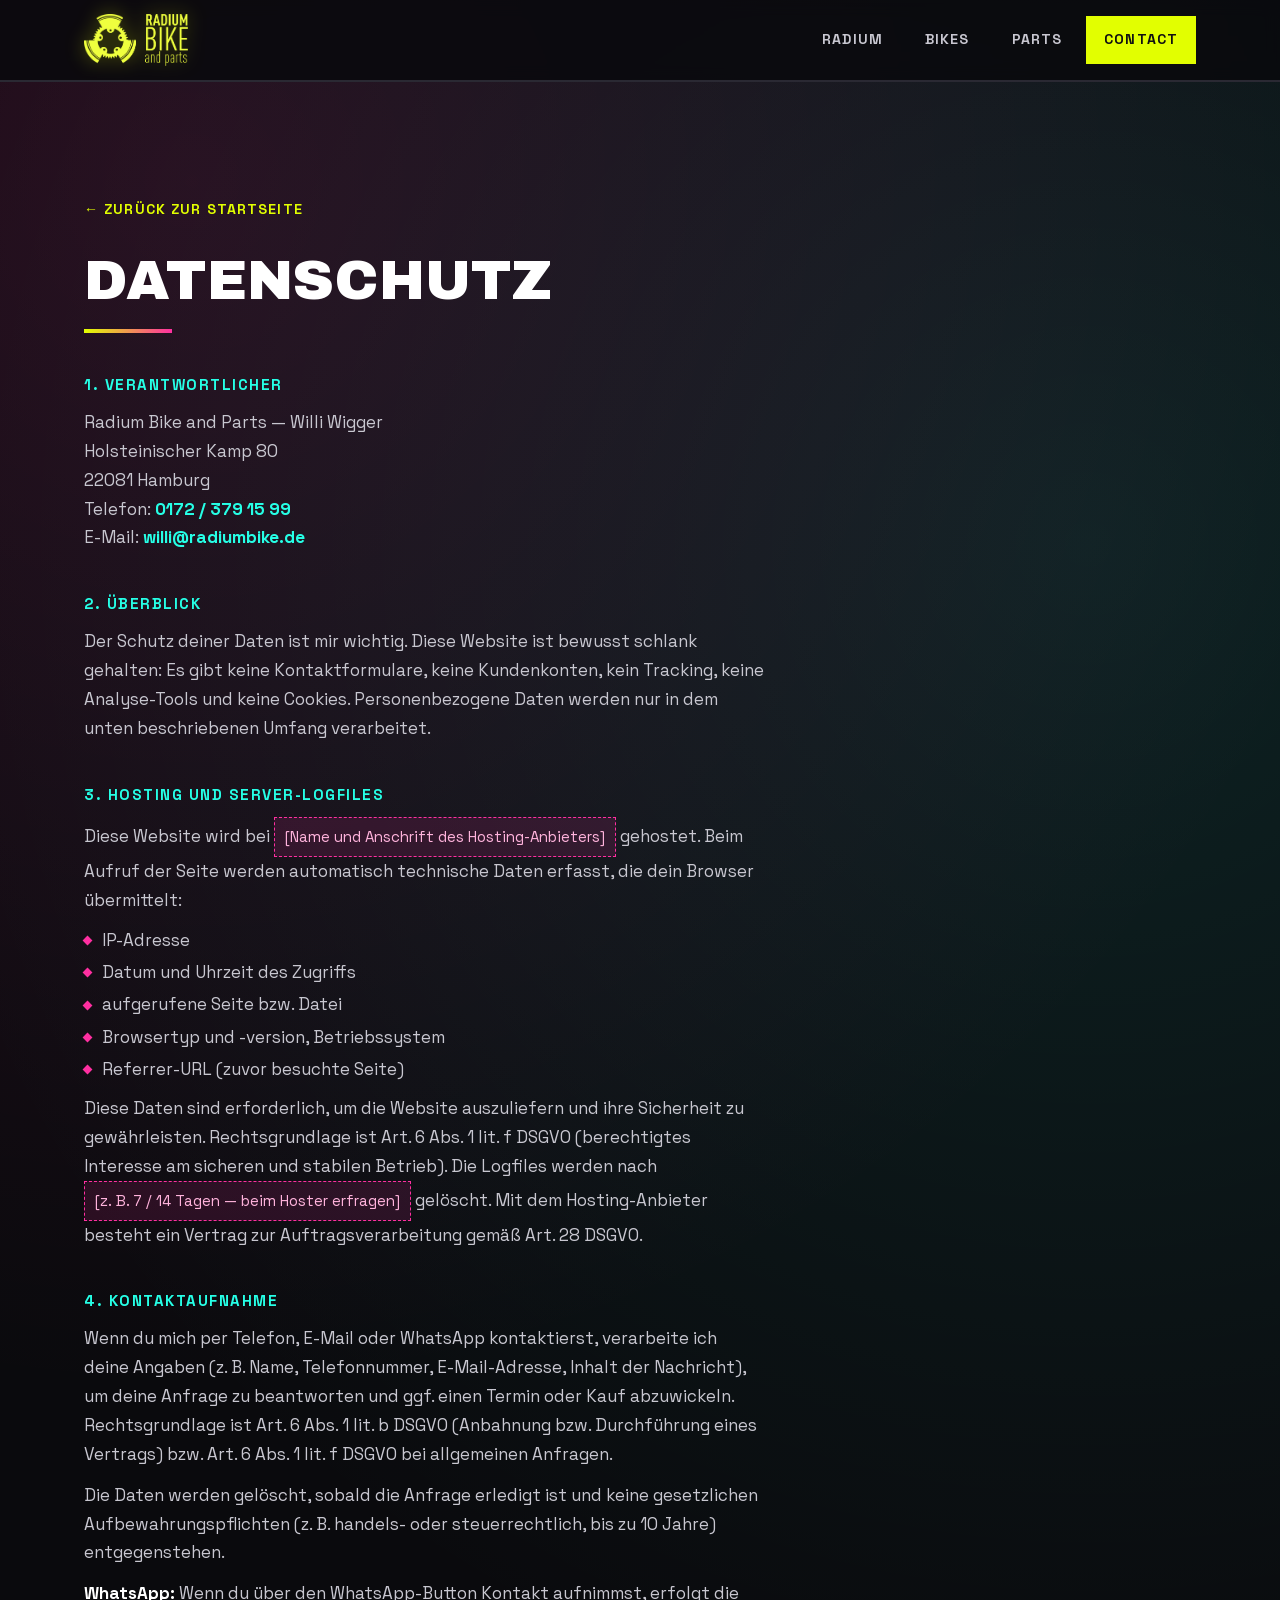
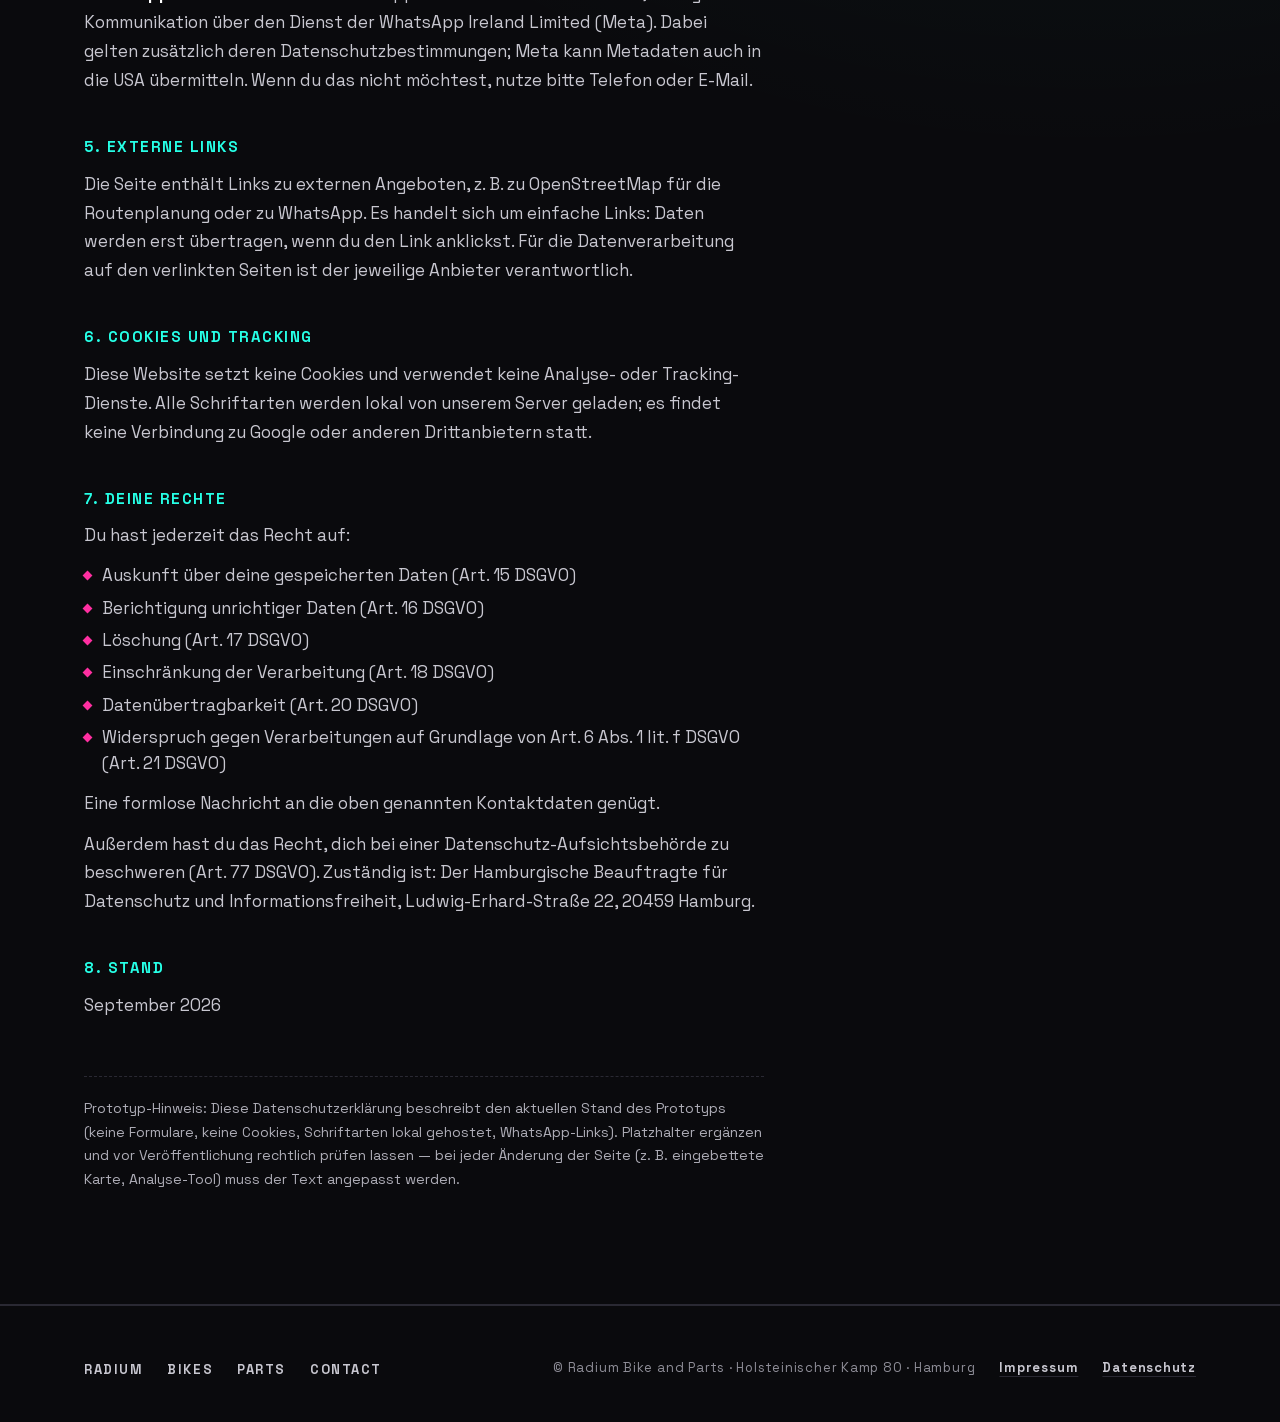
==== datenschutz.html @ e215816f "Radium Bike website One-page site (V4 design) with Impressum and Datenschutz, self-hosted fonts, noi" ====
<!DOCTYPE html>
<html lang="de">
<head>
<meta charset="UTF-8">
<meta name="viewport" content="width=device-width, initial-scale=1.0">
<title>Datenschutz — Radium Bike &amp; Parts</title>
<meta name="robots" content="noindex, nofollow">
<link rel="icon" href="favicon.ico" sizes="any">
<link rel="icon" type="image/png" href="assets/img/favicon-192.png" sizes="192x192">
<link rel="apple-touch-icon" href="assets/img/apple-touch-icon.png">
<link rel="preload" href="assets/fonts/space-grotesk-latin.woff2" as="font" type="font/woff2" crossorigin>
<link rel="preload" href="assets/fonts/archivo-black-latin.woff2" as="font" type="font/woff2" crossorigin>
<link rel="stylesheet" href="assets/css/style.css">
</head>
<body>

<header class="site-header">
  <div class="container header-row">
    <a class="logo" href="index.html" aria-label="Radium Bike — Startseite"><img src="assets/img/logo.png" alt="Radium Bike"></a>
    <nav aria-label="Hauptnavigation">
      <button class="hamburger" aria-label="Menü öffnen" aria-expanded="false" aria-controls="nav-list">☰</button>
      <ul class="nav-list" id="nav-list">
        <li><a href="index.html#radium">Radium</a></li>
        <li><a href="index.html#bikes">Bikes</a></li>
        <li><a href="index.html#parts">Parts</a></li>
        <li><a href="index.html#contact" class="nav-cta">Contact</a></li>
      </ul>
    </nav>
  </div>
</header>

<main>
  <section class="section legal">
    <div class="container">
      <a class="back-link" href="index.html">← Zurück zur Startseite</a>
      <h1 class="section-title display">Datenschutz</h1>
      <div class="divider"></div>

      <div class="legal-body">
        <h2>1. Verantwortlicher</h2>
        <p>
          Radium Bike and Parts — Willi Wigger<br>
          Holsteinischer Kamp 80<br>
          22081 Hamburg<br>
          Telefon: <a href="tel:+491723791599">0172 / 379 15 99</a><br>
          E-Mail: <a href="mailto:willi@radiumbike.de">willi@radiumbike.de</a>
        </p>

        <h2>2. Überblick</h2>
        <p>Der Schutz deiner Daten ist mir wichtig. Diese Website ist bewusst schlank gehalten: Es gibt keine Kontaktformulare, keine Kundenkonten, kein Tracking, keine Analyse-Tools und keine Cookies. Personenbezogene Daten werden nur in dem unten beschriebenen Umfang verarbeitet.</p>

        <h2>3. Hosting und Server-Logfiles</h2>
        <p>Diese Website wird bei <span class="todo">[Name und Anschrift des Hosting-Anbieters]</span> gehostet. Beim Aufruf der Seite werden automatisch technische Daten erfasst, die dein Browser übermittelt:</p>
        <ul>
          <li>IP-Adresse</li>
          <li>Datum und Uhrzeit des Zugriffs</li>
          <li>aufgerufene Seite bzw. Datei</li>
          <li>Browsertyp und -version, Betriebssystem</li>
          <li>Referrer-URL (zuvor besuchte Seite)</li>
        </ul>
        <p>Diese Daten sind erforderlich, um die Website auszuliefern und ihre Sicherheit zu gewährleisten. Rechtsgrundlage ist Art. 6 Abs. 1 lit. f DSGVO (berechtigtes Interesse am sicheren und stabilen Betrieb). Die Logfiles werden nach <span class="todo">[z. B. 7 / 14 Tagen — beim Hoster erfragen]</span> gelöscht. Mit dem Hosting-Anbieter besteht ein Vertrag zur Auftragsverarbeitung gemäß Art. 28 DSGVO.</p>

        <h2>4. Kontaktaufnahme</h2>
        <p>Wenn du mich per Telefon, E-Mail oder WhatsApp kontaktierst, verarbeite ich deine Angaben (z. B. Name, Telefonnummer, E-Mail-Adresse, Inhalt der Nachricht), um deine Anfrage zu beantworten und ggf. einen Termin oder Kauf abzuwickeln. Rechtsgrundlage ist Art. 6 Abs. 1 lit. b DSGVO (Anbahnung bzw. Durchführung eines Vertrags) bzw. Art. 6 Abs. 1 lit. f DSGVO bei allgemeinen Anfragen.</p>
        <p>Die Daten werden gelöscht, sobald die Anfrage erledigt ist und keine gesetzlichen Aufbewahrungspflichten (z. B. handels- oder steuerrechtlich, bis zu 10 Jahre) entgegenstehen.</p>
        <p><strong>WhatsApp:</strong> Wenn du über den WhatsApp-Button Kontakt aufnimmst, erfolgt die Kommunikation über den Dienst der WhatsApp Ireland Limited (Meta). Dabei gelten zusätzlich deren Datenschutzbestimmungen; Meta kann Metadaten auch in die USA übermitteln. Wenn du das nicht möchtest, nutze bitte Telefon oder E-Mail.</p>

        <h2>5. Externe Links</h2>
        <p>Die Seite enthält Links zu externen Angeboten, z. B. zu OpenStreetMap für die Routenplanung oder zu WhatsApp. Es handelt sich um einfache Links: Daten werden erst übertragen, wenn du den Link anklickst. Für die Datenverarbeitung auf den verlinkten Seiten ist der jeweilige Anbieter verantwortlich.</p>

        <h2>6. Cookies und Tracking</h2>
        <p>Diese Website setzt keine Cookies und verwendet keine Analyse- oder Tracking-Dienste. Alle Schriftarten werden lokal von unserem Server geladen; es findet keine Verbindung zu Google oder anderen Drittanbietern statt.</p>

        <h2>7. Deine Rechte</h2>
        <p>Du hast jederzeit das Recht auf:</p>
        <ul>
          <li>Auskunft über deine gespeicherten Daten (Art. 15 DSGVO)</li>
          <li>Berichtigung unrichtiger Daten (Art. 16 DSGVO)</li>
          <li>Löschung (Art. 17 DSGVO)</li>
          <li>Einschränkung der Verarbeitung (Art. 18 DSGVO)</li>
          <li>Datenübertragbarkeit (Art. 20 DSGVO)</li>
          <li>Widerspruch gegen Verarbeitungen auf Grundlage von Art. 6 Abs. 1 lit. f DSGVO (Art. 21 DSGVO)</li>
        </ul>
        <p>Eine formlose Nachricht an die oben genannten Kontaktdaten genügt.</p>
        <p>Außerdem hast du das Recht, dich bei einer Datenschutz-Aufsichtsbehörde zu beschweren (Art. 77 DSGVO). Zuständig ist: Der Hamburgische Beauftragte für Datenschutz und Informationsfreiheit, Ludwig-Erhard-Straße 22, 20459 Hamburg.</p>

        <h2>8. Stand</h2>
        <p>September 2026</p>

        <p class="legal-note">Prototyp-Hinweis: Diese Datenschutzerklärung beschreibt den aktuellen Stand des Prototyps (keine Formulare, keine Cookies, Schriftarten lokal gehostet, WhatsApp-Links). Platzhalter ergänzen und vor Veröffentlichung rechtlich prüfen lassen — bei jeder Änderung der Seite (z. B. eingebettete Karte, Analyse-Tool) muss der Text angepasst werden.</p>
      </div>
    </div>
  </section>
</main>

<footer class="site-footer">
  <div class="container footer-row">
    <ul class="footer-nav">
      <li><a href="index.html#radium">Radium</a></li>
      <li><a href="index.html#bikes">Bikes</a></li>
      <li><a href="index.html#parts">Parts</a></li>
      <li><a href="index.html#contact">Contact</a></li>
    </ul>
    <div class="footer-legal">
      <p>© Radium Bike and Parts · Holsteinischer Kamp 80 · Hamburg</p>
      <a href="impressum.html">Impressum</a>
      <a href="datenschutz.html" aria-current="page">Datenschutz</a>
    </div>
  </div>
</footer>

<script>
  const navList = document.querySelector('.nav-list');
  const hamburger = document.querySelector('.hamburger');
  hamburger.addEventListener('click', () => {
    const open = navList.classList.toggle('open');
    hamburger.setAttribute('aria-expanded', open);
  });
</script>
</body>
</html>
---- assets/css/style.css ----
/* Self-hosted fonts (latin subset, SIL Open Font License) — no requests to Google */
@font-face{font-family:'Archivo Black';font-style:normal;font-weight:400;font-display:swap;
  src:url('../fonts/archivo-black-latin.woff2') format('woff2');}
@font-face{font-family:'Rubik Mono One';font-style:normal;font-weight:400;font-display:swap;
  src:url('../fonts/rubik-mono-one-latin.woff2') format('woff2');}
@font-face{font-family:'Space Grotesk';font-style:normal;font-weight:300 700;font-display:swap;
  src:url('../fonts/space-grotesk-latin.woff2') format('woff2');}

:root{
  --black:#0a0a0d;
  --panel:#131217;
  --panel-2:#0f0e13;
  --neon-yellow:#e2ff00;
  --neon-pink:#ff2fa1;
  --neon-cyan:#26ffe6;
  --line:#2a2933;
  --text:#f2f2ee;
  --text-2:#c8c7d0;
  --text-3:#aeadb7;
  --gutter:24px;
  --header-h:82px;
  --section-y:112px;
}
*{box-sizing:border-box;}
html{scroll-behavior:smooth;scroll-padding-top:var(--header-h);}
@media (prefers-reduced-motion:reduce){html{scroll-behavior:auto;}*{transition:none !important;}}
body{
  margin:0;background:var(--black);color:var(--text);
  font-family:'Space Grotesk',sans-serif;font-size:17px;line-height:1.65;
  background-image:
    radial-gradient(circle at 15% 6%, rgba(255,47,161,.12), transparent 40%),
    radial-gradient(circle at 85% 18%, rgba(38,255,230,.10), transparent 45%);
  background-repeat:no-repeat;
}
a{color:inherit;text-decoration:none;}
img{max-width:100%;height:auto;display:block;}
ul{list-style:none;margin:0;padding:0;}
.display{font-family:'Archivo Black',sans-serif;text-transform:uppercase;font-weight:400;}
:focus-visible{outline:3px solid var(--neon-cyan);outline-offset:3px;}
.ico{width:20px;height:20px;fill:none;stroke:currentColor;stroke-width:2.2;stroke-linecap:round;stroke-linejoin:round;flex-shrink:0;}

.container{max-width:1160px;margin:0 auto;padding-inline:var(--gutter);}

/* HEADER */
.site-header{
  position:sticky;top:0;z-index:900;
  background:rgba(10,10,13,.88);backdrop-filter:blur(8px);-webkit-backdrop-filter:blur(8px);
  border-bottom:2px solid var(--line);
}
.header-row{position:relative;display:flex;align-items:center;justify-content:space-between;gap:16px;padding-block:14px;}
.logo img{height:52px;width:auto;filter:drop-shadow(0 0 10px rgba(226,255,0,.35));}
.nav-list{display:flex;gap:6px;}
.nav-list a{
  display:block;padding:10px 16px;font-weight:700;font-size:14px;letter-spacing:.08em;
  color:var(--text-2);border:2px solid transparent;text-transform:uppercase;transition:color .15s,border-color .15s;
}
.nav-list a:hover{color:var(--neon-cyan);}
.nav-list a.active{border-color:var(--neon-yellow);color:var(--neon-yellow);}
.nav-list a.nav-cta{background:var(--neon-yellow);color:#111;border-color:var(--neon-yellow);}
.nav-list a.nav-cta:hover,.nav-list a.nav-cta.active{background:transparent;color:var(--neon-yellow);}
.hamburger{display:none;background:none;border:0;color:var(--neon-yellow);font-size:28px;line-height:1;cursor:pointer;padding:6px 8px;}

/* BUTTONS */
.btn{
  display:inline-flex;align-items:center;gap:10px;
  background:var(--neon-yellow);color:#111;border:2px solid var(--neon-yellow);
  font-weight:700;font-size:15px;letter-spacing:.08em;text-transform:uppercase;
  padding:14px 24px;border-radius:2px;
  box-shadow:5px 5px 0 var(--neon-pink);transition:transform .15s, box-shadow .15s;
}
.btn:hover{transform:translate(-2px,-2px);box-shadow:7px 7px 0 var(--neon-pink);}
.btn-ghost{background:transparent;color:var(--neon-yellow);box-shadow:none;}
.btn-ghost:hover{box-shadow:5px 5px 0 var(--neon-cyan);}
.btn-small{font-size:13px;padding:11px 18px;box-shadow:4px 4px 0 var(--neon-pink);}
.btn-row{display:flex;flex-wrap:wrap;gap:18px 20px;}

/* STICKERS */
.sticker{
  font-family:'Rubik Mono One',sans-serif;font-size:12px;letter-spacing:.02em;line-height:1.3;
  padding:6px 12px;border-radius:20px;transform:rotate(-3deg);display:inline-block;text-transform:uppercase;
}
.sticker.pink{background:var(--neon-pink);color:#1a0512;}
.sticker.cyan{background:var(--neon-cyan);color:#03211d;transform:rotate(2deg);}
.sticker.yellow{background:var(--neon-yellow);color:#1a1a00;transform:rotate(-1deg);}

/* HERO */
.hero{
  position:relative;overflow:hidden;padding:80px 0 72px;
  background:repeating-linear-gradient(135deg, rgba(255,255,255,.025) 0 2px, transparent 2px 22px);
  border-bottom:2px solid var(--line);
}
.hero-grid{display:grid;grid-template-columns:1.1fr .9fr;gap:48px;align-items:center;}
.tag-row{display:flex;gap:8px;flex-wrap:wrap;margin-bottom:22px;}
.hero h1{
  font-size:clamp(44px, 6.4vw, 84px);line-height:.95;margin:0 0 24px;
  color:var(--neon-yellow);
  text-shadow:3px 3px 0 var(--neon-pink), 6px 6px 0 rgba(38,255,230,.5);
}
.lead{color:var(--text-2);font-size:18px;max-width:500px;margin:0 0 32px;}
.hero-photo{
  position:relative;border:3px solid var(--neon-yellow);
  box-shadow:8px 8px 0 var(--neon-pink);transform:rotate(2deg);overflow:hidden;
}
.hero-photo img{width:100%;filter:contrast(1.08) saturate(1.15);}
.hero-photo::after{
  content:'RADIUM';font-family:'Rubik Mono One',sans-serif;font-size:11px;
  position:absolute;bottom:10px;right:12px;color:var(--neon-cyan);
  letter-spacing:.15em;text-shadow:0 0 8px rgba(38,255,230,.8);
}

/* SECTIONS */
.section{padding-block:var(--section-y);border-bottom:2px solid var(--line);}
.section-alt{background:
  linear-gradient(rgba(19,18,23,.7), rgba(19,18,23,.7)),
  repeating-linear-gradient(90deg, rgba(226,255,0,.03) 0 1px, transparent 1px 48px);}
.section-title{font-size:clamp(34px, 4.6vw, 56px);line-height:1;margin:0;color:#fff;}
.section-title .glow{color:var(--neon-yellow);}
.divider{height:4px;width:88px;background:linear-gradient(90deg,var(--neon-yellow),var(--neon-pink));margin-top:20px;}
.section-sub{color:var(--text-3);font-size:18px;max-width:560px;margin:24px 0 48px;}
.section-head{display:flex;justify-content:space-between;align-items:flex-end;gap:24px 48px;flex-wrap:wrap;margin-bottom:48px;}
.section-head .section-sub{margin:0;}

/* ABOUT */
.about-grid{display:grid;grid-template-columns:1fr 360px;gap:72px;align-items:start;}
.prose{margin-top:36px;max-width:640px;}
.prose p{color:var(--text-2);font-size:18px;line-height:1.7;margin:0;}
.prose p + p{margin-top:20px;}
.info-card{
  position:relative;background:var(--panel);border:2px solid var(--line);
  padding:40px 30px 32px;margin-top:8px;box-shadow:8px 8px 0 rgba(38,255,230,.25);
}
.info-sticker{position:absolute;top:-14px;left:24px;}
.info-list{display:grid;gap:18px;margin-bottom:28px;}
.info-list li{display:flex;gap:14px;align-items:flex-start;color:var(--text-2);font-size:16px;line-height:1.5;}
.info-list .ico{color:var(--neon-yellow);margin-top:2px;}
.info-list strong{color:#fff;}
.pull{
  margin:88px 0 0;padding:8px 0 8px 28px;border-left:6px solid var(--neon-pink);
  font-size:clamp(26px, 3.6vw, 44px);line-height:1.1;color:#fff;max-width:900px;
}
.pull span{color:var(--neon-cyan);}

/* BIKE CARDS */
.grid{display:grid;grid-template-columns:repeat(auto-fill,minmax(300px,1fr));gap:36px 32px;}
.card{
  background:var(--panel);border:2px solid var(--line);position:relative;
  display:flex;flex-direction:column;
  transition:transform .2s ease, border-color .2s ease, box-shadow .2s ease;
}
.card:hover{transform:rotate(-.6deg) translateY(-6px);border-color:var(--neon-cyan);box-shadow:8px 8px 0 rgba(255,47,161,.5);}
.card:nth-child(even):hover{transform:rotate(.6deg) translateY(-6px);}
.thumb{position:relative;aspect-ratio:4/3;overflow:hidden;background:#111;}
.thumb img{width:100%;height:100%;object-fit:cover;filter:saturate(1.1) contrast(1.05);transition:transform .4s ease;}
.card:hover .thumb img{transform:scale(1.04);}
.card .body{padding:24px 24px 22px;display:flex;flex-direction:column;flex:1;}
.card h3{font-family:'Space Grotesk',sans-serif;font-weight:700;font-size:21px;line-height:1.25;margin:0 0 10px;color:var(--neon-cyan);}
.card-lead{margin:0 0 14px;font-size:15.5px;line-height:1.55;color:var(--text-2);}
.specs{display:grid;gap:7px;margin-bottom:24px;}
.specs li{position:relative;padding-left:18px;font-size:15px;line-height:1.45;color:var(--text-3);}
.specs li::before{content:'';position:absolute;left:0;top:.55em;width:8px;height:8px;background:var(--neon-pink);transform:rotate(45deg);}
.card-foot{margin-top:auto;display:flex;align-items:center;justify-content:space-between;gap:12px;padding-top:18px;border-top:1px dashed var(--line);}
.price{
  background:var(--neon-pink);color:#1a0512;
  font-family:'Rubik Mono One',sans-serif;font-size:13px;padding:8px 12px;white-space:nowrap;
  transform:rotate(-2deg);box-shadow:3px 3px 0 var(--neon-yellow);
}
.price.ask{background:transparent;color:var(--text-2);box-shadow:none;border:2px solid var(--line);font-family:'Space Grotesk',sans-serif;font-weight:700;font-size:13px;letter-spacing:.06em;text-transform:uppercase;transform:none;}
.card-actions{display:flex;gap:8px;}
.act{
  width:44px;height:44px;display:flex;align-items:center;justify-content:center;
  border:2px solid var(--line);color:var(--text-2);transition:border-color .15s,color .15s,background .15s;
}
.act:hover{border-color:var(--neon-yellow);color:#111;background:var(--neon-yellow);}

.card-cta{
  justify-content:center;gap:14px;padding:40px 32px;border-style:dashed;border-color:#3a3945;background:transparent;
}
.card-cta h3{font-family:'Archivo Black',sans-serif;text-transform:uppercase;font-size:26px;line-height:1.1;color:#fff;margin:0;}
.card-cta p{margin:0;color:var(--text-3);font-size:16px;}
.card-cta-link{font-weight:700;letter-spacing:.08em;text-transform:uppercase;font-size:14px;color:var(--neon-yellow);margin-top:6px;}
.card-cta:hover{border-color:var(--neon-yellow);}

/* PARTS */
.parts-grid{display:grid;grid-template-columns:1fr 1fr;gap:72px;align-items:center;}
.parts-photo{border:3px solid var(--neon-cyan);box-shadow:-10px 10px 0 var(--neon-yellow);transform:rotate(-1.5deg);overflow:hidden;}
.parts-photo img{width:100%;aspect-ratio:4/3;object-fit:cover;}
#parts .section-sub{margin-bottom:28px;}
.part-tags{display:flex;flex-wrap:wrap;gap:10px;margin-bottom:28px;}
.part-tags li{
  border:2px solid var(--line);padding:8px 14px;font-weight:700;font-size:14px;letter-spacing:.06em;text-transform:uppercase;color:var(--text);
  transition:border-color .15s,color .15s;
}
.part-tags li:nth-child(3n+1){border-color:rgba(226,255,0,.45);}
.part-tags li:nth-child(3n+2){border-color:rgba(255,47,161,.45);}
.part-tags li:nth-child(3n){border-color:rgba(38,255,230,.45);}
.parts-note{color:var(--text-3);font-size:16px;margin:0 0 32px;}

/* CONTACT */
.contact-grid{display:grid;grid-template-columns:1.1fr .9fr;gap:32px;align-items:stretch;}
.contact-panel{border:2px solid var(--line);background:var(--panel);padding:40px;display:flex;flex-direction:column;gap:14px;}
.contact-panel h3{margin:0 0 14px;color:var(--neon-yellow);font-size:22px;line-height:1.2;}
.contact-row{
  display:flex;gap:18px;align-items:center;padding:14px 16px;margin-inline:-16px;
  border:2px solid transparent;transition:border-color .15s,background .15s;
}
.contact-row:hover{border-color:var(--neon-cyan);background:rgba(38,255,230,.05);}
.contact-row .icon{
  width:46px;height:46px;flex-shrink:0;display:flex;align-items:center;justify-content:center;
  background:var(--neon-yellow);color:#111;border-radius:50%;
}
.contact-row > span:last-child{display:flex;flex-direction:column;font-size:18px;font-weight:700;color:var(--neon-cyan);line-height:1.35;}
.contact-row small{font-size:12px;font-weight:700;letter-spacing:.12em;text-transform:uppercase;color:var(--text-3);}

.map-card{display:flex;flex-direction:column;border:2px solid var(--line);background:var(--panel);transition:border-color .15s;}
.map-card:hover{border-color:var(--neon-yellow);}
.map-art{position:relative;flex:1;min-height:260px;overflow:hidden;background:#0d0c11;}
.map-svg{position:absolute;inset:0;width:100%;height:100%;display:block;}
.map-svg .park{fill:rgba(38,255,230,.08);}
.map-svg .street path{fill:none;stroke:rgba(255,255,255,.13);stroke-width:20;stroke-linecap:round;stroke-linejoin:round;}
.map-svg .street-major{fill:none;stroke:#3b3a46;stroke-width:52;stroke-linecap:round;stroke-linejoin:round;}
.map-svg .street-main{fill:none;stroke:var(--neon-yellow);stroke-width:50;stroke-linecap:round;stroke-linejoin:round;}
.map-svg .label text{font-family:'Space Grotesk',sans-serif;font-weight:700;font-size:29px;letter-spacing:.08em;text-transform:uppercase;fill:#aeadb7;}
.map-svg .label .on-main{fill:#111;font-size:31px;letter-spacing:.04em;}
.map-svg .label .on-major{fill:#f2f2ee;font-size:33px;letter-spacing:.04em;}
.map-info{display:flex;justify-content:space-between;align-items:center;gap:12px;flex-wrap:wrap;padding:18px 22px;border-top:2px solid var(--line);color:var(--text-2);font-size:16px;}
.map-info strong{color:#fff;}
.map-link{font-weight:700;font-size:14px;letter-spacing:.08em;text-transform:uppercase;color:var(--neon-yellow);}

/* FOOTER */
.site-footer{padding:48px 0 40px;}
.footer-row{display:flex;align-items:center;justify-content:space-between;gap:24px;flex-wrap:wrap;}
.footer-nav{display:flex;gap:24px;flex-wrap:wrap;}
.footer-nav a{font-weight:700;font-size:13px;letter-spacing:.12em;text-transform:uppercase;color:var(--text-2);}
.footer-nav a:hover{color:var(--neon-cyan);}
.footer-legal{display:flex;align-items:center;gap:8px 24px;flex-wrap:wrap;}
.footer-legal p{margin:0;color:#8f8e98;font-size:13px;letter-spacing:.06em;}
.footer-legal a{font-size:13px;font-weight:700;letter-spacing:.06em;color:var(--text-2);text-decoration:underline;text-decoration-color:var(--line);text-underline-offset:4px;}
.footer-legal a:hover{color:var(--neon-cyan);text-decoration-color:currentColor;}

/* RESPONSIVE */
@media (max-width:980px){
  :root{--section-y:88px;}
  .about-grid{grid-template-columns:1fr;gap:48px;}
  .info-card{max-width:480px;}
  .parts-grid{grid-template-columns:1fr;gap:48px;}
  .parts-photo{max-width:560px;}
  .contact-grid{grid-template-columns:1fr;}
}
@media (max-width:820px){
  .hero{padding:48px 0 56px;}
  .hero-grid{grid-template-columns:1fr;gap:40px;}
  .hero-photo{transform:rotate(1deg);box-shadow:7px 7px 0 var(--neon-pink);}
}
@media (max-width:720px){
  :root{--gutter:20px;--header-h:70px;--section-y:64px;}
  .hamburger{display:block;}
  .logo img{height:42px;}
  .nav-list{
    display:none;position:absolute;top:calc(100% + 2px);left:calc(-1 * var(--gutter));right:calc(-1 * var(--gutter));
    flex-direction:column;gap:4px;background:var(--black);border-bottom:2px solid var(--line);padding:10px var(--gutter) 16px;
  }
  .nav-list.open{display:flex;}
  .nav-list a{text-align:center;padding:14px;}
  .btn-row .btn{flex:1 1 auto;justify-content:center;}
  .prose p{font-size:17px;}
  .section-sub{font-size:17px;margin:20px 0 36px;}
  .section-head{margin-bottom:36px;}
  .pull{margin-top:56px;padding-left:20px;border-left-width:5px;}
  .grid{grid-template-columns:1fr;gap:28px;}
  .card:hover,.card:nth-child(even):hover{transform:none;}
  .contact-panel{padding:28px 22px;}
  .map-art{min-height:0;aspect-ratio:1260/790;flex:none;}
  .contact-row > span:last-child{font-size:16px;}
  .footer-row{flex-direction:column;align-items:flex-start;}
}

/* LEGAL PAGES */
.legal{border-bottom:2px solid var(--line);min-height:calc(100vh - 260px);}
.back-link{display:inline-block;margin-bottom:32px;font-weight:700;font-size:14px;letter-spacing:.08em;text-transform:uppercase;color:var(--neon-yellow);}
.back-link:hover{color:var(--neon-cyan);}
.legal-body{max-width:680px;margin-top:40px;}
.legal-body h2{font-size:15px;font-weight:700;letter-spacing:.1em;text-transform:uppercase;color:var(--neon-cyan);margin:40px 0 10px;}
.legal-body h2:first-child{margin-top:0;}
.legal-body p{margin:0;color:var(--text-2);font-size:17px;line-height:1.7;}
.legal-body a{color:var(--neon-cyan);font-weight:700;}
.legal-body .todo{display:inline-block;background:rgba(255,47,161,.12);border:1px dashed var(--neon-pink);color:#ffb3dc;padding:6px 10px;font-size:15px;}
.legal-note{margin-top:56px !important;padding-top:20px;border-top:1px dashed var(--line);font-size:14px !important;color:var(--text-3) !important;}
.legal-body p + p{margin-top:12px;}
.legal-body ul{margin:12px 0;display:grid;gap:6px;}
.legal-body li{position:relative;padding-left:18px;color:var(--text-2);font-size:17px;line-height:1.55;}
.legal-body li::before{content:'';position:absolute;left:0;top:.6em;width:7px;height:7px;background:var(--neon-pink);transform:rotate(45deg);}
.legal-body strong{color:#fff;}
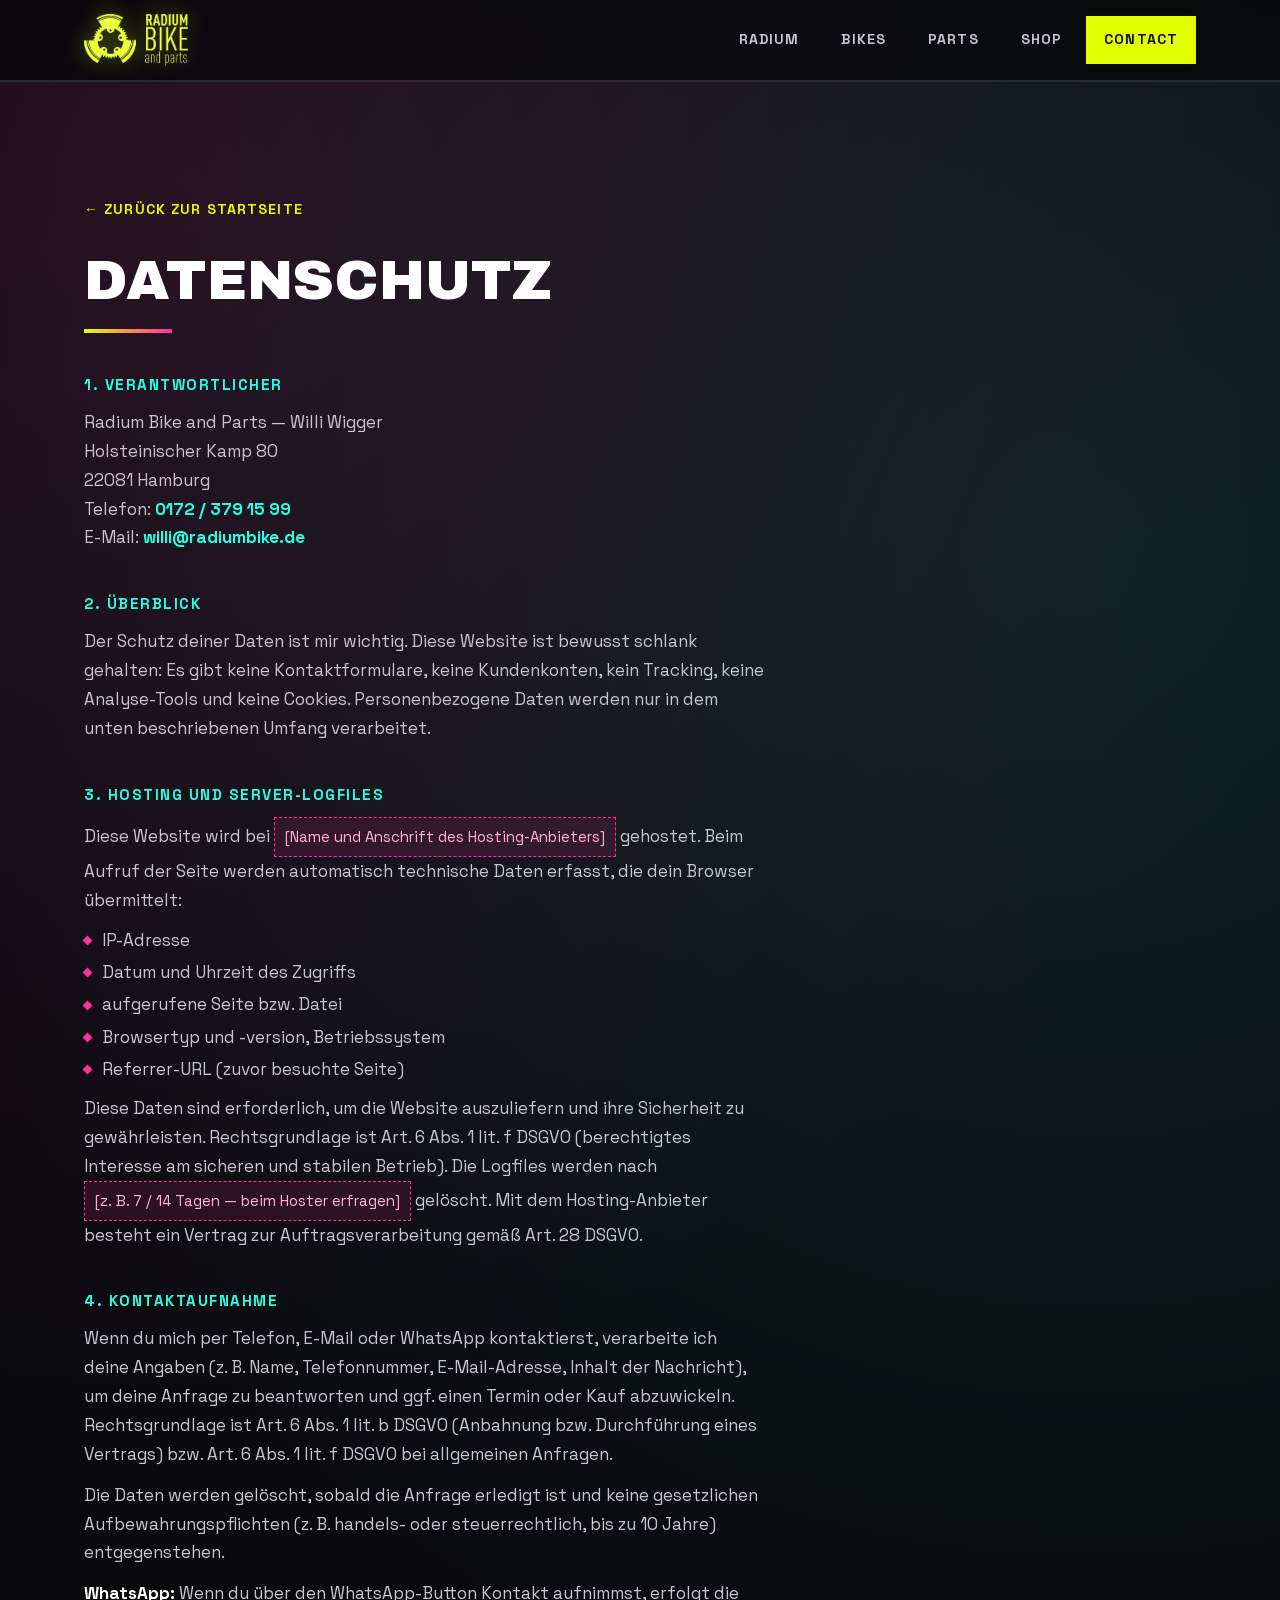
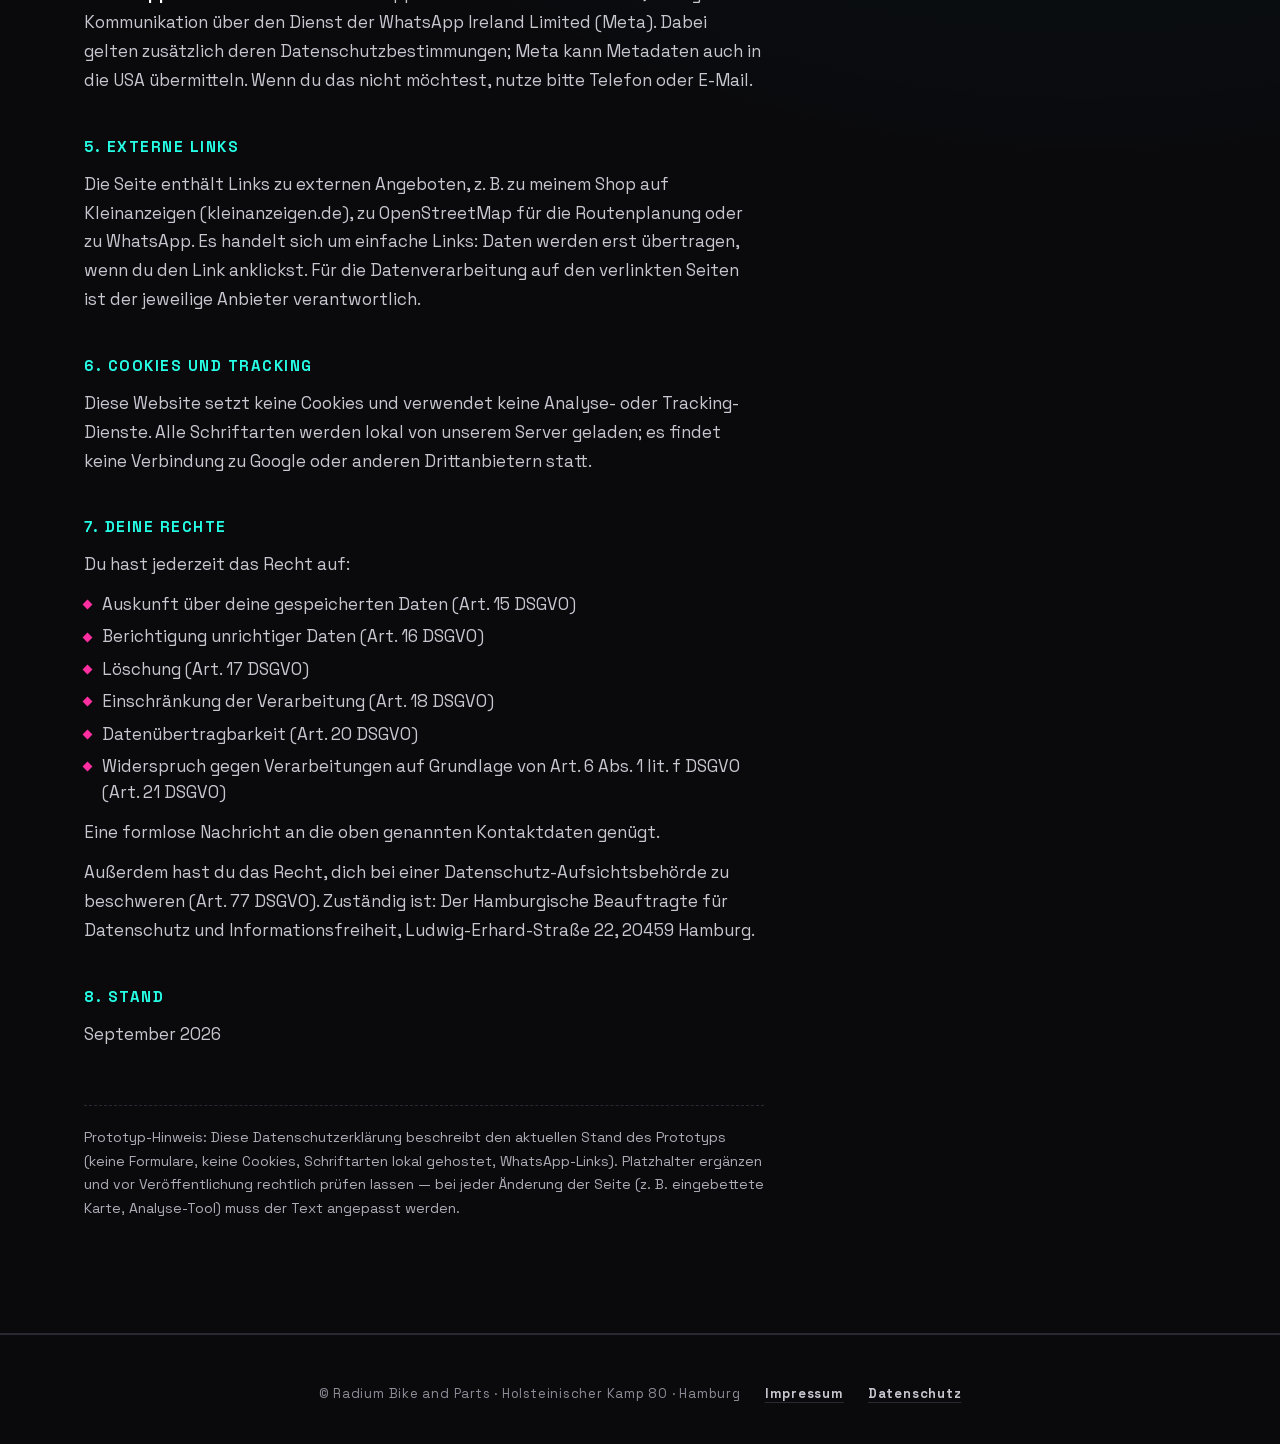
==== commit f7cade5e: "Showcase bikes instead of selling them, promote Kleinanzeigen shop - Bikes section: endless carousel" ====
--- a/datenschutz.html
+++ b/datenschutz.html
@@ -23,6 +23,7 @@
         <li><a href="index.html#radium">Radium</a></li>
         <li><a href="index.html#bikes">Bikes</a></li>
         <li><a href="index.html#parts">Parts</a></li>
+        <li><a href="index.html#shop">Shop</a></li>
         <li><a href="index.html#contact" class="nav-cta">Contact</a></li>
       </ul>
     </nav>
@@ -66,7 +67,7 @@
         <p><strong>WhatsApp:</strong> Wenn du über den WhatsApp-Button Kontakt aufnimmst, erfolgt die Kommunikation über den Dienst der WhatsApp Ireland Limited (Meta). Dabei gelten zusätzlich deren Datenschutzbestimmungen; Meta kann Metadaten auch in die USA übermitteln. Wenn du das nicht möchtest, nutze bitte Telefon oder E-Mail.</p>
 
         <h2>5. Externe Links</h2>
-        <p>Die Seite enthält Links zu externen Angeboten, z. B. zu OpenStreetMap für die Routenplanung oder zu WhatsApp. Es handelt sich um einfache Links: Daten werden erst übertragen, wenn du den Link anklickst. Für die Datenverarbeitung auf den verlinkten Seiten ist der jeweilige Anbieter verantwortlich.</p>
+        <p>Die Seite enthält Links zu externen Angeboten, z. B. zu meinem Shop auf Kleinanzeigen (kleinanzeigen.de), zu OpenStreetMap für die Routenplanung oder zu WhatsApp. Es handelt sich um einfache Links: Daten werden erst übertragen, wenn du den Link anklickst. Für die Datenverarbeitung auf den verlinkten Seiten ist der jeweilige Anbieter verantwortlich.</p>
 
         <h2>6. Cookies und Tracking</h2>
         <p>Diese Website setzt keine Cookies und verwendet keine Analyse- oder Tracking-Dienste. Alle Schriftarten werden lokal von unserem Server geladen; es findet keine Verbindung zu Google oder anderen Drittanbietern statt.</p>
@@ -95,12 +96,6 @@
 
 <footer class="site-footer">
   <div class="container footer-row">
-    <ul class="footer-nav">
-      <li><a href="index.html#radium">Radium</a></li>
-      <li><a href="index.html#bikes">Bikes</a></li>
-      <li><a href="index.html#parts">Parts</a></li>
-      <li><a href="index.html#contact">Contact</a></li>
-    </ul>
     <div class="footer-legal">
       <p>© Radium Bike and Parts · Holsteinischer Kamp 80 · Hamburg</p>
       <a href="impressum.html">Impressum</a>
--- a/assets/css/style.css
+++ b/assets/css/style.css
@@ -140,45 +140,103 @@
 }
 .pull span{color:var(--neon-cyan);}
 
-/* BIKE CARDS */
-.grid{display:grid;grid-template-columns:repeat(auto-fill,minmax(300px,1fr));gap:36px 32px;}
-.card{
-  background:var(--panel);border:2px solid var(--line);position:relative;
-  display:flex;flex-direction:column;
-  transition:transform .2s ease, border-color .2s ease, box-shadow .2s ease;
-}
-.card:hover{transform:rotate(-.6deg) translateY(-6px);border-color:var(--neon-cyan);box-shadow:8px 8px 0 rgba(255,47,161,.5);}
-.card:nth-child(even):hover{transform:rotate(.6deg) translateY(-6px);}
-.thumb{position:relative;aspect-ratio:4/3;overflow:hidden;background:#111;}
-.thumb img{width:100%;height:100%;object-fit:cover;filter:saturate(1.1) contrast(1.05);transition:transform .4s ease;}
-.card:hover .thumb img{transform:scale(1.04);}
-.card .body{padding:24px 24px 22px;display:flex;flex-direction:column;flex:1;}
-.card h3{font-family:'Space Grotesk',sans-serif;font-weight:700;font-size:21px;line-height:1.25;margin:0 0 10px;color:var(--neon-cyan);}
-.card-lead{margin:0 0 14px;font-size:15.5px;line-height:1.55;color:var(--text-2);}
-.specs{display:grid;gap:7px;margin-bottom:24px;}
-.specs li{position:relative;padding-left:18px;font-size:15px;line-height:1.45;color:var(--text-3);}
-.specs li::before{content:'';position:absolute;left:0;top:.55em;width:8px;height:8px;background:var(--neon-pink);transform:rotate(45deg);}
-.card-foot{margin-top:auto;display:flex;align-items:center;justify-content:space-between;gap:12px;padding-top:18px;border-top:1px dashed var(--line);}
-.price{
-  background:var(--neon-pink);color:#1a0512;
-  font-family:'Rubik Mono One',sans-serif;font-size:13px;padding:8px 12px;white-space:nowrap;
-  transform:rotate(-2deg);box-shadow:3px 3px 0 var(--neon-yellow);
-}
-.price.ask{background:transparent;color:var(--text-2);box-shadow:none;border:2px solid var(--line);font-family:'Space Grotesk',sans-serif;font-weight:700;font-size:13px;letter-spacing:.06em;text-transform:uppercase;transform:none;}
-.card-actions{display:flex;gap:8px;}
-.act{
-  width:44px;height:44px;display:flex;align-items:center;justify-content:center;
-  border:2px solid var(--line);color:var(--text-2);transition:border-color .15s,color .15s,background .15s;
-}
-.act:hover{border-color:var(--neon-yellow);color:#111;background:var(--neon-yellow);}
-
-.card-cta{
-  justify-content:center;gap:14px;padding:40px 32px;border-style:dashed;border-color:#3a3945;background:transparent;
-}
-.card-cta h3{font-family:'Archivo Black',sans-serif;text-transform:uppercase;font-size:26px;line-height:1.1;color:#fff;margin:0;}
-.card-cta p{margin:0;color:var(--text-3);font-size:16px;}
-.card-cta-link{font-weight:700;letter-spacing:.08em;text-transform:uppercase;font-size:14px;color:var(--neon-yellow);margin-top:6px;}
-.card-cta:hover{border-color:var(--neon-yellow);}
+/* BIKES: carousel + gallery */
+/* Endless carousel: centered active slide, neighbours peek in on both sides */
+.carousel{position:relative;overflow:hidden;--slide-w:68%;--slide-gap:24px;}
+.carousel-track{
+  display:flex;gap:var(--slide-gap);list-style:none;margin:0;padding:0;
+  will-change:transform;touch-action:pan-y;cursor:grab;user-select:none;
+}
+.carousel-track.dragging{cursor:grabbing;}
+.slide{
+  position:relative;flex:0 0 var(--slide-w);aspect-ratio:3/2;overflow:hidden;
+  border:3px solid var(--line);background:#111;opacity:.35;transition:opacity .5s ease, border-color .5s ease;
+}
+.slide.is-active{opacity:1;border-color:var(--neon-yellow);}
+.slide:not(.is-active){cursor:pointer;}
+.slide img{-webkit-user-drag:none;pointer-events:none;}
+.slide img{width:100%;height:100%;object-fit:cover;filter:saturate(1.1) contrast(1.05);}
+.slide-name{
+  position:absolute;left:20px;bottom:20px;background:var(--neon-yellow);color:#111;
+  font-family:'Archivo Black',sans-serif;text-transform:uppercase;font-size:clamp(16px, 2vw, 24px);
+  padding:8px 14px;transform:rotate(-2deg);box-shadow:4px 4px 0 var(--neon-pink);
+}
+.carousel-status{position:absolute;top:16px;left:calc((100% - var(--slide-w)) / 2 + 16px);z-index:2;display:flex;align-items:stretch;background:rgba(10,10,13,.85);}
+.carousel-toggle{
+  width:40px;height:36px;display:flex;align-items:center;justify-content:center;cursor:pointer;
+  background:transparent;border:0;color:var(--neon-yellow);padding:0;
+}
+.carousel-toggle:hover{background:var(--neon-yellow);color:#111;}
+.carousel-toggle .ico{width:18px;height:18px;}
+.carousel-toggle .ico-play{display:none;fill:currentColor;}
+.carousel-toggle.paused .ico-play{display:block;}
+.carousel-toggle.paused .ico-pause{display:none;}
+.carousel-btn,.lb-btn{
+  width:52px;height:52px;display:flex;align-items:center;justify-content:center;cursor:pointer;
+  background:transparent;border:2px solid var(--line);color:var(--text);font-size:20px;font-family:inherit;
+  transition:border-color .15s,background .15s,color .15s,opacity .15s;
+}
+.carousel-btn{
+  position:absolute;top:50%;transform:translateY(-50%);z-index:2;
+  background:rgba(10,10,13,.85);border-color:var(--neon-yellow);color:var(--neon-yellow);
+  box-shadow:4px 4px 0 var(--neon-pink);
+}
+.carousel-btn.prev{left:calc((100% - var(--slide-w)) / 2 - 26px);}
+.carousel-btn.next{right:calc((100% - var(--slide-w)) / 2 - 26px);}
+.carousel-btn:hover,.lb-btn:hover{border-color:var(--neon-yellow);background:var(--neon-yellow);color:#111;}
+.section-head-text{display:flex;flex-direction:column;align-items:flex-start;gap:12px;max-width:560px;}
+.text-link{
+  font-weight:700;font-size:14px;letter-spacing:.08em;text-transform:uppercase;color:var(--neon-yellow);
+  border-bottom:2px solid var(--neon-pink);padding-bottom:2px;
+}
+.text-link:hover{color:var(--neon-cyan);border-color:var(--neon-cyan);}
+
+.gallery-page .section-sub{margin-bottom:40px;}
+.gallery-cta{display:flex;align-items:center;gap:16px 28px;flex-wrap:wrap;margin-top:64px;padding-top:32px;border-top:2px dashed var(--line);}
+.gallery-cta p{margin:0;font-family:'Archivo Black',sans-serif;text-transform:uppercase;font-size:22px;color:#fff;}
+.gallery{list-style:none;margin:0;padding:0;display:grid;grid-template-columns:repeat(auto-fill,minmax(220px,1fr));gap:16px;}
+.gallery-item{
+  position:relative;display:block;width:100%;padding:0;border:2px solid var(--line);background:#111;cursor:zoom-in;
+  aspect-ratio:4/3;overflow:hidden;transition:border-color .2s, transform .2s;
+}
+.gallery-item img{width:100%;height:100%;object-fit:cover;transition:transform .4s ease;}
+.gallery-item:hover{border-color:var(--neon-cyan);transform:rotate(-.6deg);}
+.gallery-item:hover img{transform:scale(1.05);}
+.gallery-name{
+  position:absolute;left:0;right:0;bottom:0;padding:22px 12px 10px;text-align:left;
+  background:linear-gradient(transparent, rgba(10,10,13,.85));
+  font-weight:700;font-size:13px;letter-spacing:.1em;text-transform:uppercase;color:#fff;
+}
+
+/* LIGHTBOX */
+.lightbox{
+  width:min(1100px, 92vw);max-width:none;max-height:92vh;padding:0;border:3px solid var(--neon-yellow);
+  background:var(--black);color:var(--text);box-shadow:10px 10px 0 var(--neon-pink);overflow:visible;
+}
+.lightbox::backdrop{background:rgba(5,5,8,.88);backdrop-filter:blur(4px);}
+.lightbox figure{margin:0;}
+.lightbox img{width:100%;max-height:calc(92vh - 70px);object-fit:contain;background:#000;}
+.lightbox figcaption{padding:16px 20px;font-family:'Archivo Black',sans-serif;text-transform:uppercase;font-size:18px;color:var(--neon-cyan);}
+.lb-btn{position:absolute;background:var(--black);}
+.lb-close{top:-26px;right:-26px;border-color:var(--neon-yellow);color:var(--neon-yellow);}
+.lb-prev{left:-26px;top:50%;transform:translateY(-50%);}
+.lb-next{right:-26px;top:50%;transform:translateY(-50%);}
+
+/* SHOP BAND */
+.shop-band{
+  position:relative;overflow:hidden;padding-block:72px;border-bottom:2px solid var(--line);
+  background:
+    repeating-linear-gradient(135deg, rgba(10,10,13,.06) 0 2px, transparent 2px 22px),
+    var(--neon-yellow);
+  color:#111;
+}
+.shop-grid{display:flex;align-items:center;justify-content:space-between;gap:32px 56px;flex-wrap:wrap;}
+.shop-band .sticker.yellow{background:#111;color:var(--neon-yellow);}
+.shop-title{font-size:clamp(32px, 4.6vw, 56px);line-height:1;margin:18px 0 14px;color:#111;}
+.shop-title span{color:#111;text-shadow:3px 3px 0 var(--neon-pink);}
+.shop-band p{margin:0;max-width:540px;font-size:18px;color:#1d1d14;}
+.btn-shop{background:#111;color:var(--neon-yellow);border-color:#111;font-size:16px;padding:18px 28px;box-shadow:6px 6px 0 var(--neon-pink);}
+.btn-shop:hover{box-shadow:8px 8px 0 var(--neon-pink);}
 
 /* PARTS */
 .parts-grid{display:grid;grid-template-columns:1fr 1fr;gap:72px;align-items:center;}
@@ -228,11 +286,8 @@
 
 /* FOOTER */
 .site-footer{padding:48px 0 40px;}
-.footer-row{display:flex;align-items:center;justify-content:space-between;gap:24px;flex-wrap:wrap;}
-.footer-nav{display:flex;gap:24px;flex-wrap:wrap;}
-.footer-nav a{font-weight:700;font-size:13px;letter-spacing:.12em;text-transform:uppercase;color:var(--text-2);}
-.footer-nav a:hover{color:var(--neon-cyan);}
-.footer-legal{display:flex;align-items:center;gap:8px 24px;flex-wrap:wrap;}
+.footer-row{display:flex;align-items:center;justify-content:center;gap:24px;flex-wrap:wrap;}
+.footer-legal{display:flex;align-items:center;justify-content:center;gap:8px 24px;flex-wrap:wrap;text-align:center;}
 .footer-legal p{margin:0;color:#8f8e98;font-size:13px;letter-spacing:.06em;}
 .footer-legal a{font-size:13px;font-weight:700;letter-spacing:.06em;color:var(--text-2);text-decoration:underline;text-decoration-color:var(--line);text-underline-offset:4px;}
 .footer-legal a:hover{color:var(--neon-cyan);text-decoration-color:currentColor;}
@@ -252,7 +307,7 @@
   .hero-photo{transform:rotate(1deg);box-shadow:7px 7px 0 var(--neon-pink);}
 }
 @media (max-width:720px){
-  :root{--gutter:20px;--header-h:70px;--section-y:64px;}
+  :root{--gutter:20px;--header-h:72px;--section-y:64px;}
   .hamburger{display:block;}
   .logo img{height:42px;}
   .nav-list{
@@ -266,12 +321,22 @@
   .section-sub{font-size:17px;margin:20px 0 36px;}
   .section-head{margin-bottom:36px;}
   .pull{margin-top:56px;padding-left:20px;border-left-width:5px;}
-  .grid{grid-template-columns:1fr;gap:28px;}
-  .card:hover,.card:nth-child(even):hover{transform:none;}
+  .carousel{--slide-w:84%;--slide-gap:12px;}
+  .slide-name{left:12px;bottom:12px;}
+  .gallery{grid-template-columns:repeat(2,1fr);gap:10px;}
+  .carousel-btn{width:44px;height:44px;}
+  .carousel-btn.prev{left:4px;}
+  .carousel-btn.next{right:4px;}
+  .carousel-status{top:8px;left:calc((100% - var(--slide-w)) / 2 + 8px);}
+  .gallery-name{font-size:11px;padding:18px 8px 6px;}
+  .lb-prev{left:6px;}
+  .lb-next{right:6px;}
+  .lb-close{top:-20px;right:6px;}
+  .shop-band{padding-block:56px;}
+  .btn-shop{width:100%;justify-content:center;}
   .contact-panel{padding:28px 22px;}
   .map-art{min-height:0;aspect-ratio:1260/790;flex:none;}
   .contact-row > span:last-child{font-size:16px;}
-  .footer-row{flex-direction:column;align-items:flex-start;}
 }
 
 /* LEGAL PAGES */
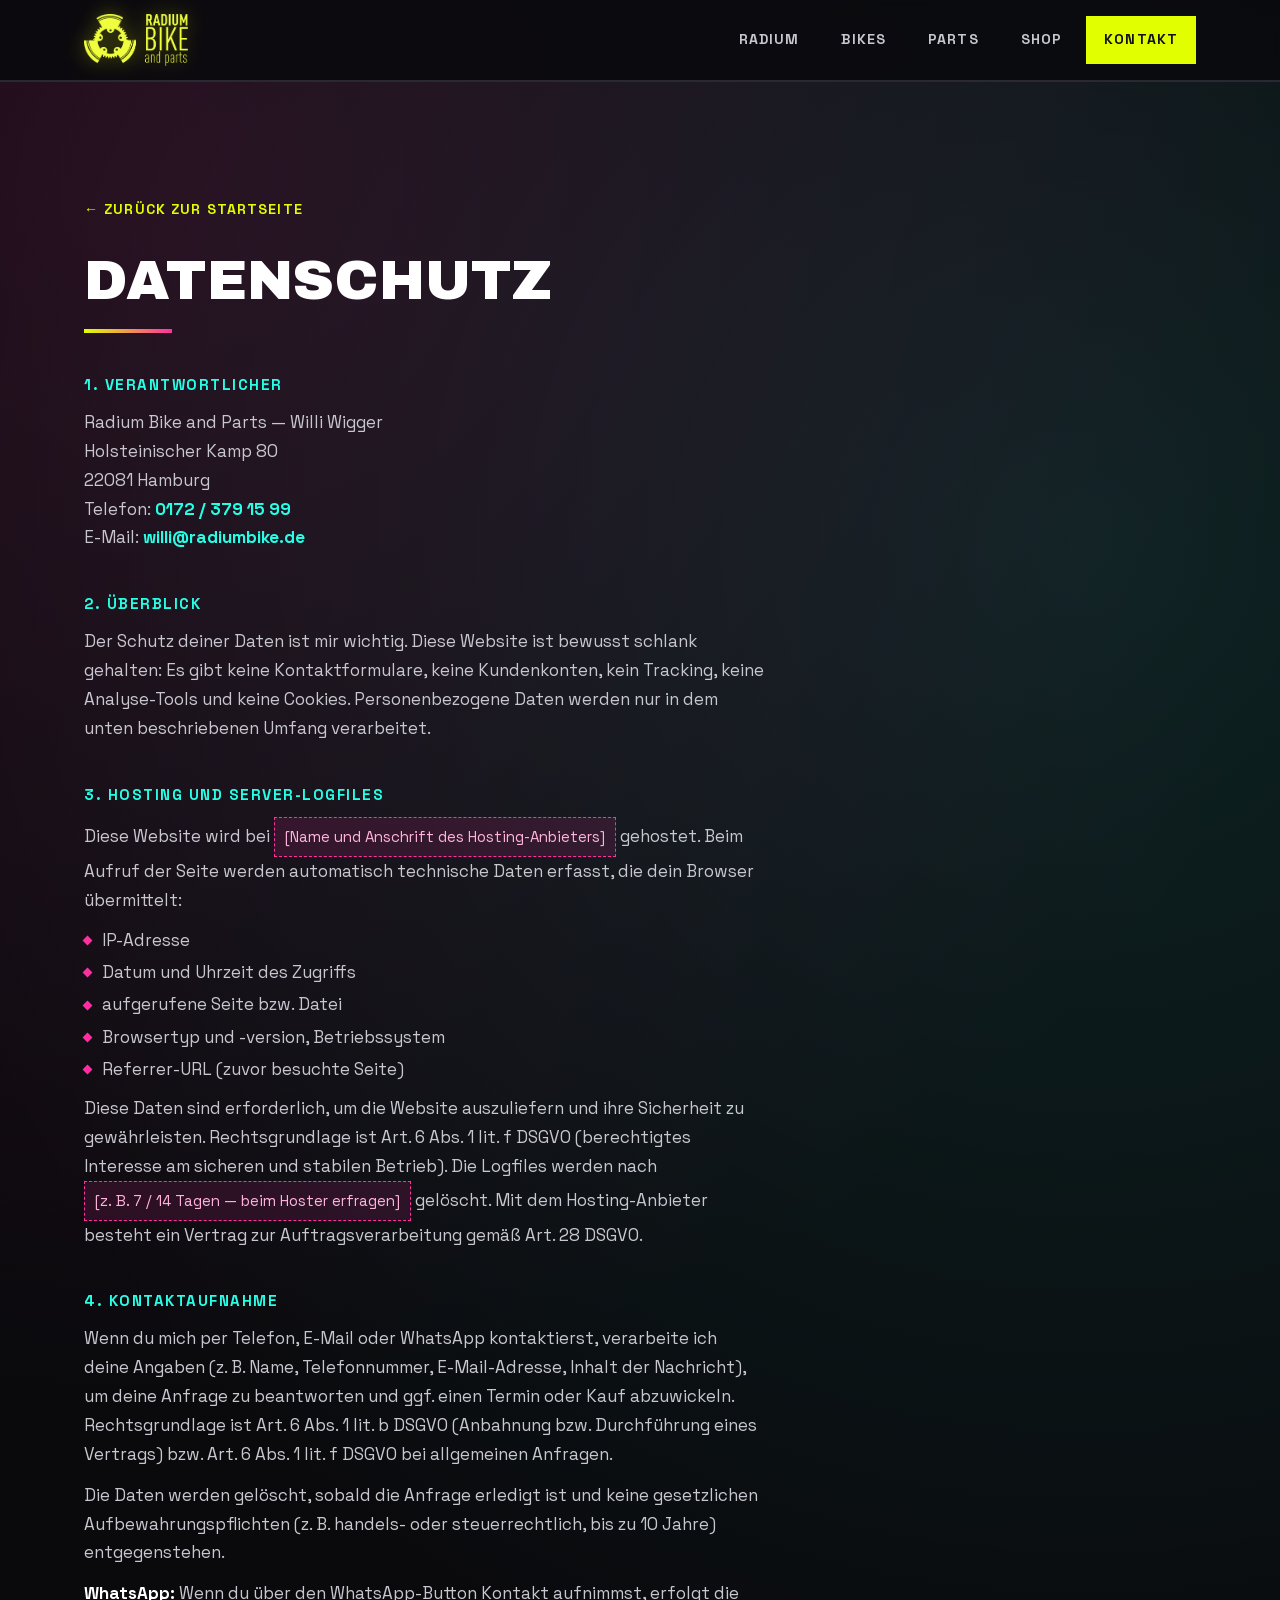
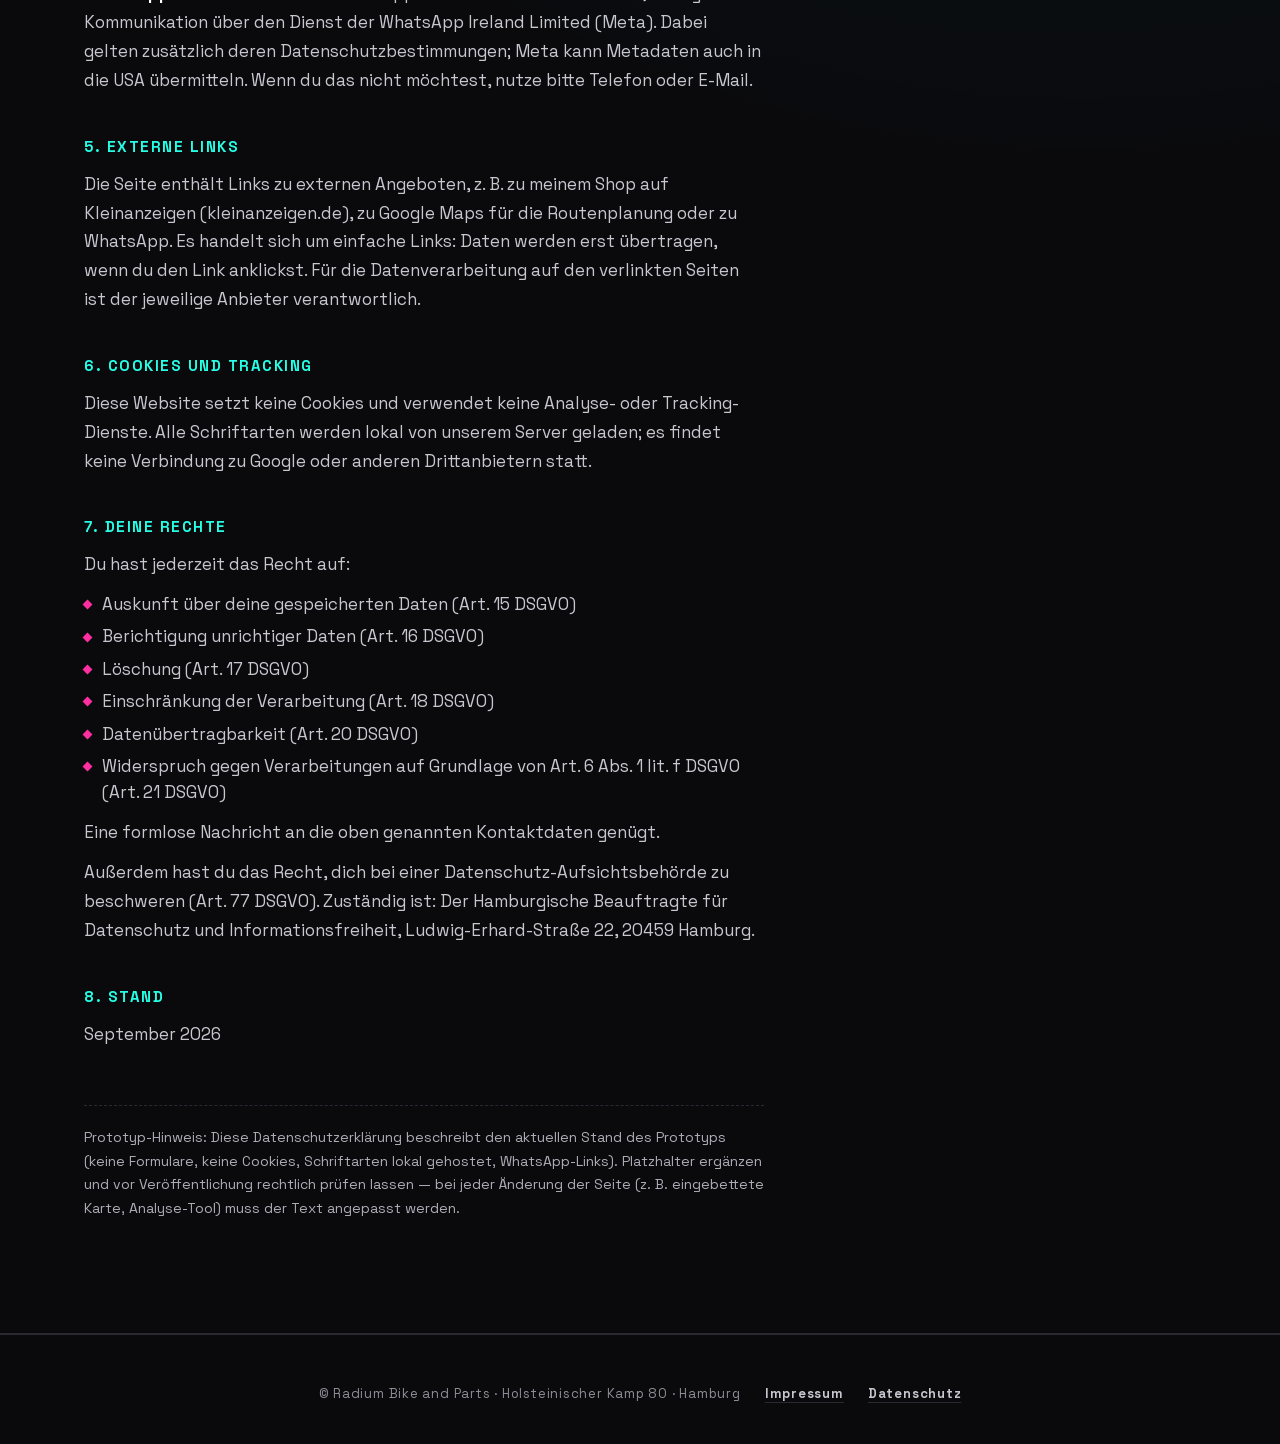
==== commit a12ce793: "Serve responsive WebP images, simplify carousel and copy - Add scripts/make_webp.sh and WebP version" ====
--- a/datenschutz.html
+++ b/datenschutz.html
@@ -24,7 +24,7 @@
         <li><a href="index.html#bikes">Bikes</a></li>
         <li><a href="index.html#parts">Parts</a></li>
         <li><a href="index.html#shop">Shop</a></li>
-        <li><a href="index.html#contact" class="nav-cta">Contact</a></li>
+        <li><a href="index.html#contact" class="nav-cta">Kontakt</a></li>
       </ul>
     </nav>
   </div>
@@ -67,7 +67,7 @@
         <p><strong>WhatsApp:</strong> Wenn du über den WhatsApp-Button Kontakt aufnimmst, erfolgt die Kommunikation über den Dienst der WhatsApp Ireland Limited (Meta). Dabei gelten zusätzlich deren Datenschutzbestimmungen; Meta kann Metadaten auch in die USA übermitteln. Wenn du das nicht möchtest, nutze bitte Telefon oder E-Mail.</p>
 
         <h2>5. Externe Links</h2>
-        <p>Die Seite enthält Links zu externen Angeboten, z. B. zu meinem Shop auf Kleinanzeigen (kleinanzeigen.de), zu OpenStreetMap für die Routenplanung oder zu WhatsApp. Es handelt sich um einfache Links: Daten werden erst übertragen, wenn du den Link anklickst. Für die Datenverarbeitung auf den verlinkten Seiten ist der jeweilige Anbieter verantwortlich.</p>
+        <p>Die Seite enthält Links zu externen Angeboten, z. B. zu meinem Shop auf Kleinanzeigen (kleinanzeigen.de), zu Google Maps für die Routenplanung oder zu WhatsApp. Es handelt sich um einfache Links: Daten werden erst übertragen, wenn du den Link anklickst. Für die Datenverarbeitung auf den verlinkten Seiten ist der jeweilige Anbieter verantwortlich.</p>
 
         <h2>6. Cookies und Tracking</h2>
         <p>Diese Website setzt keine Cookies und verwendet keine Analyse- oder Tracking-Dienste. Alle Schriftarten werden lokal von unserem Server geladen; es findet keine Verbindung zu Google oder anderen Drittanbietern statt.</p>
--- a/assets/css/style.css
+++ b/assets/css/style.css
@@ -34,6 +34,7 @@
 }
 a{color:inherit;text-decoration:none;}
 img{max-width:100%;height:auto;display:block;}
+picture{display:contents;}
 ul{list-style:none;margin:0;padding:0;}
 .display{font-family:'Archivo Black',sans-serif;text-transform:uppercase;font-weight:400;}
 :focus-visible{outline:3px solid var(--neon-cyan);outline-offset:3px;}
@@ -156,11 +157,6 @@
 .slide:not(.is-active){cursor:pointer;}
 .slide img{-webkit-user-drag:none;pointer-events:none;}
 .slide img{width:100%;height:100%;object-fit:cover;filter:saturate(1.1) contrast(1.05);}
-.slide-name{
-  position:absolute;left:20px;bottom:20px;background:var(--neon-yellow);color:#111;
-  font-family:'Archivo Black',sans-serif;text-transform:uppercase;font-size:clamp(16px, 2vw, 24px);
-  padding:8px 14px;transform:rotate(-2deg);box-shadow:4px 4px 0 var(--neon-pink);
-}
 .carousel-status{position:absolute;top:16px;left:calc((100% - var(--slide-w)) / 2 + 16px);z-index:2;display:flex;align-items:stretch;background:rgba(10,10,13,.85);}
 .carousel-toggle{
   width:40px;height:36px;display:flex;align-items:center;justify-content:center;cursor:pointer;
@@ -303,6 +299,8 @@
 }
 @media (max-width:820px){
   .hero{padding:48px 0 56px;}
+  .hero h1{font-size:clamp(34px, 10vw, 44px);margin-bottom:18px;}
+  .lead{font-size:17px;margin-bottom:24px;}
   .hero-grid{grid-template-columns:1fr;gap:40px;}
   .hero-photo{transform:rotate(1deg);box-shadow:7px 7px 0 var(--neon-pink);}
 }
@@ -322,8 +320,7 @@
   .section-head{margin-bottom:36px;}
   .pull{margin-top:56px;padding-left:20px;border-left-width:5px;}
   .carousel{--slide-w:84%;--slide-gap:12px;}
-  .slide-name{left:12px;bottom:12px;}
-  .gallery{grid-template-columns:repeat(2,1fr);gap:10px;}
+    .gallery{grid-template-columns:repeat(2,1fr);gap:10px;}
   .carousel-btn{width:44px;height:44px;}
   .carousel-btn.prev{left:4px;}
   .carousel-btn.next{right:4px;}
